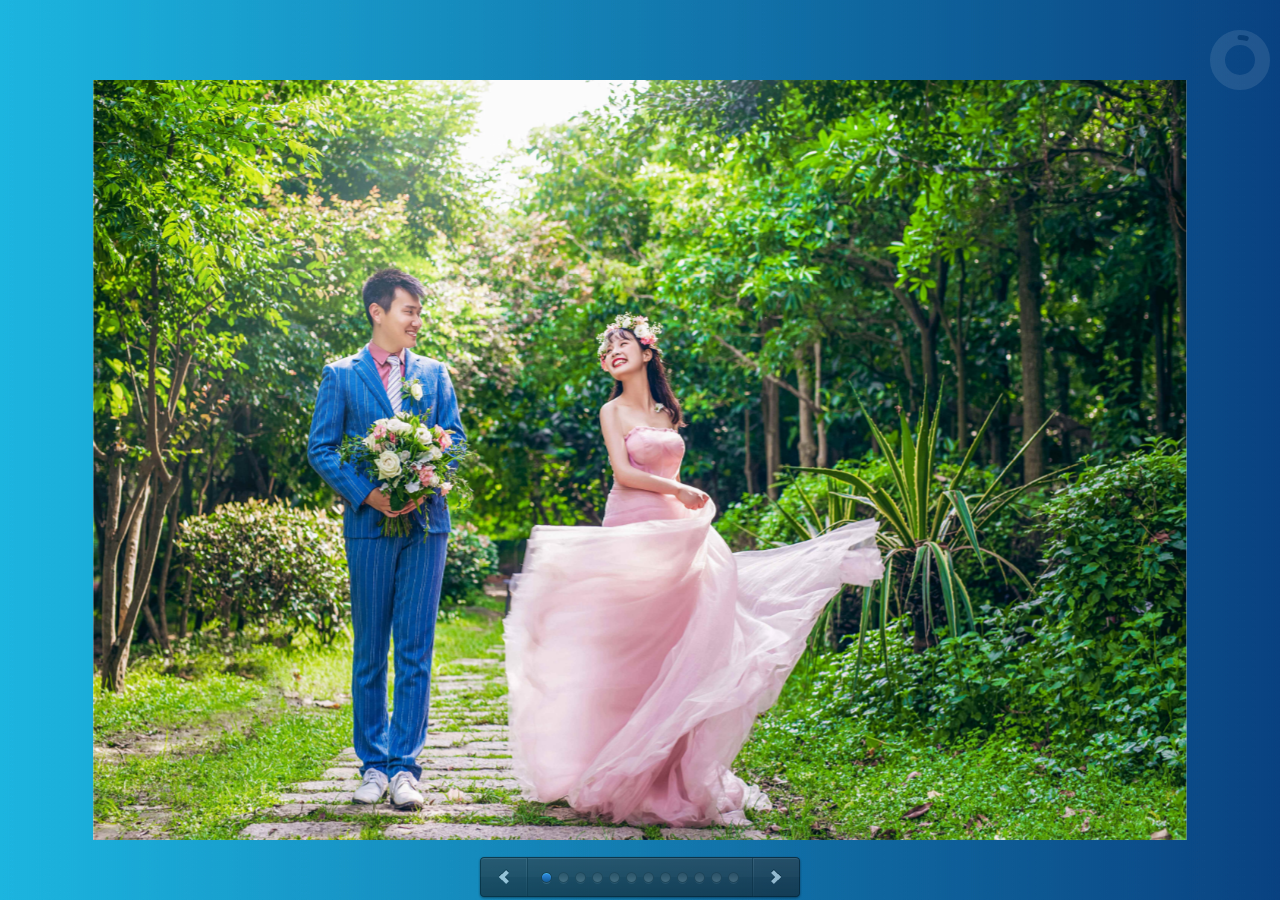
==== index.html @ 18958f60 "finally" ====
<!DOCTYPE html PUBLIC "-//W3C//DTD XHTML 1.0 Transitional//EN" "http://www.w3.org/TR/xhtml1/DTD/xhtml1-transitional.dtd">
<html xmlns="http://www.w3.org/1999/xhtml">
<head>
<meta http-equiv="Content-Type" content="text/html; charset=utf-8" />
<meta name="viewport" content="width=device-width,initial-scale=1"/>
<meta http-equiv="X-UA-Compatible" content="IE=edge,chrome=1">
<title>sister</title>

</head>
<body>

<link rel="stylesheet" href="css/style.css" />

<script type="text/javascript" src="js/jquery-1.7.1.min.js"></script>
<script type="text/javascript" src="js/ipresenter.packed.js"></script>
<script type="text/javascript">
$(document).ready(function(){
	$('#ipresenter').iPresenter({
		animSpeed: 2000,
		timer: '360Bar',
		timerDiameter: 60,
		timerStroke: 5,
		timerPadding: 5,
		timerColor: '#000',
		timerBg: '#FFF',
		timerOpacity: 0.1,
		directionNav: false,
		controlNav: true
	});
});

</script>

<div class="container">
	<audio id="mp3" src="Marriage_d'amour.mp3" loop="loop" autoplay="autoplay" preload="metadata" type="audio/mp3">
		Your browser does not support the audio element.
	</audio>
	<div id="ipresenter">
		<div class="step" data-x="0" data-y="0" data-thumbnail="images/thumbs/01.jpg">
			<img src="images/photos/01.jpg" />
		</div>
		<div class="step" data-x="1500" data-y="0" data-rotatex="180" data-easing="easeInOutQuint" data-pausetime="5000" data-thumbnail="images/thumbs/02.jpg">
			<img src="images/photos/02.jpg" />
		</div>
		<div class="step" data-x="3000" data-y="0" data-rotatey="180" data-pausetime="5000" data-thumbnail="images/thumbs/03.jpg">
			<img src="images/photos/03.jpg" />
		</div>
		<div class="step" data-x="4500" data-y="0" data-rotatex="180" data-thumbnail="images/thumbs/04.jpg">
			<img src="images/photos/04.jpg" />
		</div>
		<div class="step" data-x="6000" data-y="0" data-rotate="180" data-thumbnail="images/thumbs/05.jpg">
			<img src="images/photos/05.jpg" />
		</div>
		<div class="step" data-x="7500" data-y="0" data-rotatey="180" data-thumbnail="images/thumbs/06.jpg">
			<img src="images/photos/06.jpg" />
		</div>
		<div class="step" data-x="9000" data-y="0" data-thumbnail="images/thumbs/07.jpg">
			<img src="images/photos/07.jpg" />
		</div>
		<div class="step" data-x="10500" data-y="0" data-rotate="80" data-thumbnail="images/thumbs/08.jpg">
			<img src="images/photos/08.jpg" />
		</div>
		<div class="step" data-x="12000" data-y="0" data-rotatex="180" data-thumbnail="images/thumbs/09.jpg">
			<img src="images/photos/09.jpg" />
		</div>
		<div class="step" data-x="13500" data-y="0" data-rotatey="180" data-scale="0.6" data-thumbnail="images/thumbs/10.jpg">
			<img src="images/photos/10.jpg" />
		</div>
		<div class="step" data-x="15000" data-y="0" data-rotatey="-180" data-thumbnail="images/thumbs/11.jpg">
			<img src="images/photos/11.jpg" />
		</div>
		<div class="step" data-x="16500" data-y="0" data-rotatey="180" data-thumbnail="images/thumbs/12.jpg">
			<img src="images/photos/12.jpg" />
		</div>
	</div>
</div>
</body>
</html>
---- css/style.css ----
@charset "utf-8";
*{
	margin:0px;
	padding:0px;
}

body{
	font-family:'PT Sans Narrow', Aller;background:url('../images/background.jpg');
}

h2{
	font-size:38px
}

p{
	line-height:150%;
	font-size:13pt;
}

a{
	color:#39f;
	text-decoration:none;
	outline:none;
	cursor:pointer;
}

a:hover{
	color:#C00;
	text-decoration:none;
}
div#mp3Btn{
	margin: 90px auto;
	width: 186px;
	height: 186px;
	background:url(images/voice_stop.png) no-repeat center bottom;
	background-size:cover;
}

div.container{
	position:relative;
	height:880px;
	width:100%;
	overflow:hidden;
	margin:auto;
	margin-top:20px;
	border-radius:5px;
}

div#ipresenter div#preloader{
	position:absolute;
	display:block;
	width:200px;
	height:6px;
	z-index:200;
	border:rgba(0,0,0,0.5) 1px solid;
	border-radius:4px;
	padding:1px;
	-webkit-transform:translate(-100px, 0px);
	-moz-transform:translate(-100px, 0px);
	-o-transform:translate(-100px, 0px);
	-ms-transform:translate(-100px, 0px);
	transform:translate(-100px, 0px);
	-webkit-box-shadow:0px 0px 8px rgba(0,0,0,0.5);
	-moz-box-shadow:0px 0px 8px rgba(0,0,0,0.5);
	-o-box-shadow:0px 0px 8px rgba(0,0,0,0.5);
	-ms-box-shadow:0px 0px 8px rgba(0,0,0,0.5);
	box-shadow:0px 0px 8px rgba(0,0,0,0.5);
}

div#ipresenter div#preloader div{
	display:block;
	width:0%;
	height:6px;
	background:rgba(0,0,0,0.5);
	border-radius:3px;
}

div#ipresenter div.step{
	display:block;
	text-align:center;
	z-index:10;
	background:#FFF;
	color:#000;
	padding:0px;
	box-shadow:0px 0px 0px rgba(0,0,0,0.2);
}

div#ipresenter div.step img{
	max-height:760px;
}

.ipresenter-controlNav{
	position:absolute;
	bottom:0px;
	left:50%;
	-webkit-transform:translate(-50%, 0%);
	-moz-transform:translate(-50%, 0%);
	-o-transform:translate(-50%, 0%);
	-ms-transform:translate(-50%, 0%);
	transform:translate(-50%, 0%);
	height:44px;
}

.ipresenter-controlNav a{
	text-indent:-9999px;
}

.ipresenter-controlNav a.ipresenter-controlPrevNav{
	float:left;
	width:50px;
	height:44px;
	background:url('../images/slider-controls.png') no-repeat;
}

.ipresenter-controlNav a.ipresenter-controlNextNav{
	float:left;
	width:50px;
	height:44px;
	background:url('../images/slider-controls.png') no-repeat -50px 0px;
}

.ipresenter-controlNav div.ipresenter-items{
	float:left;
	padding:0px 10px 0px 10px;
	height:44px;
	background:url('../images/nav-bg.png');
}

.ipresenter-controlNav div.ipresenter-items ul{
	list-style:none;
}

.ipresenter-controlNav div.ipresenter-items ul li{
	float:left;
	position:relative;
}

.ipresenter-controlNav a.ipresenter-control{
	padding:0px;
	float:left;
	width:11px;
	height:12px;
	background:url('../images/bullets.png') no-repeat;
	margin:3px;
	margin-top:16px;
	line-height:0px;
}

.ipresenter-controlNav a.ipresenter-control.active{
	background-position:0px -12px;
}

.ipresenter-controlNav div.ipresenter-items div.ipresenter-tooltip{
	display:none;
	position:absolute;
	background:url('../images/tooltip.png') no-repeat;
	width:124px;
	height:90px;
	bottom:30px;
	left:-64px;
	padding:10px;
	z-index:100;
}

.ipresenter-controlNav div.ipresenter-items div.ipresenter-tooltip div{
	display:block;
	width:124px;
	height:84px;
	overflow:hidden;
	border-radius:2px;
}

.ipresenter-controlNav div.ipresenter-items div.ipresenter-tooltip img{
	display:block;
	width:124px;
}
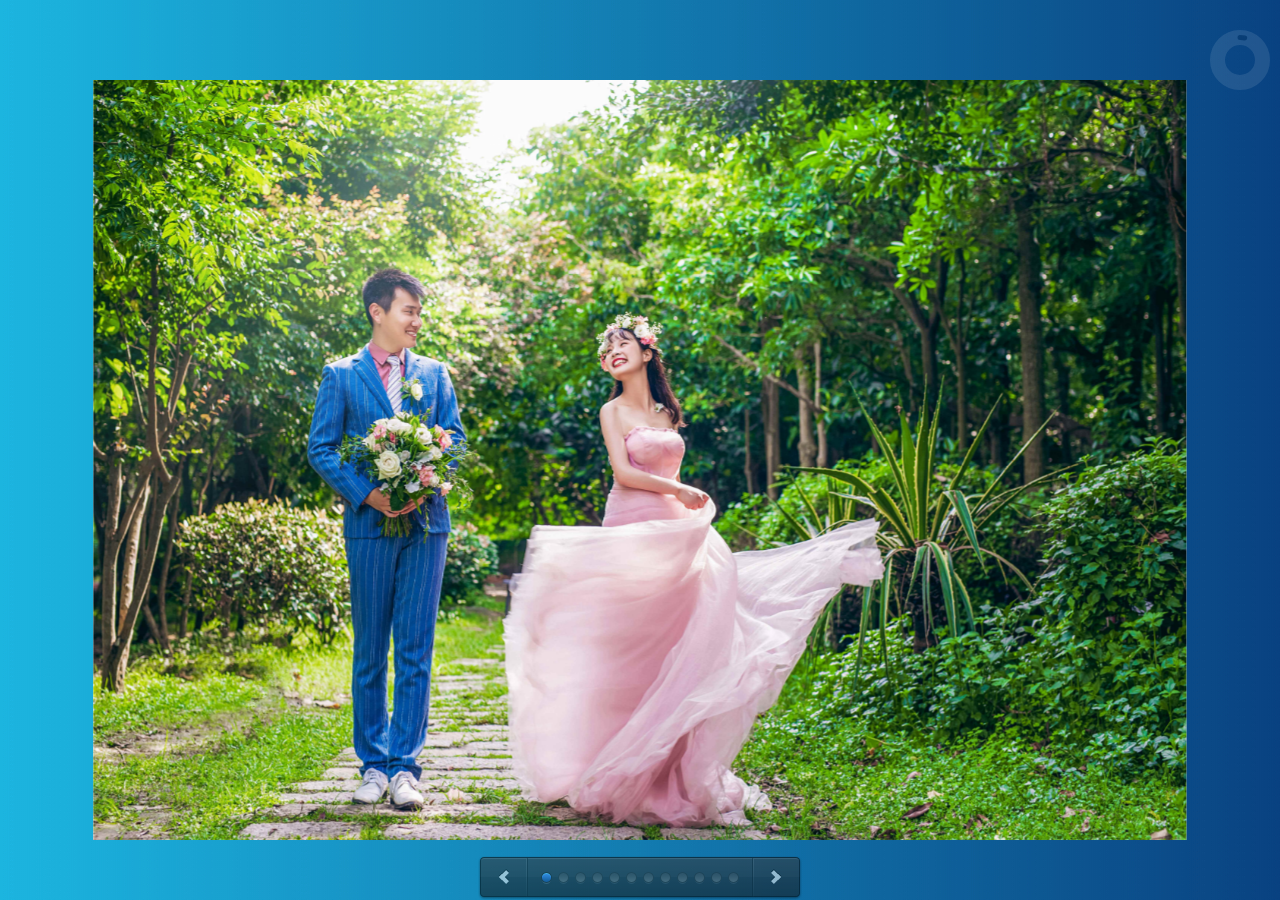
==== commit 2b600c69: "finally" ====
--- a/index.html
+++ b/index.html
@@ -32,7 +32,7 @@
 </script>
 
 <div class="container">
-	<audio id="mp3" src="Marriage_d'amour.mp3" loop="loop" autoplay="autoplay" preload="metadata" type="audio/mp3">
+	<audio id="mp3" src="Marriage_d'amour.mp3" loop="loop" autoplay="autoplay" preload="metadata" >
 		Your browser does not support the audio element.
 	</audio>
 	<div id="ipresenter">
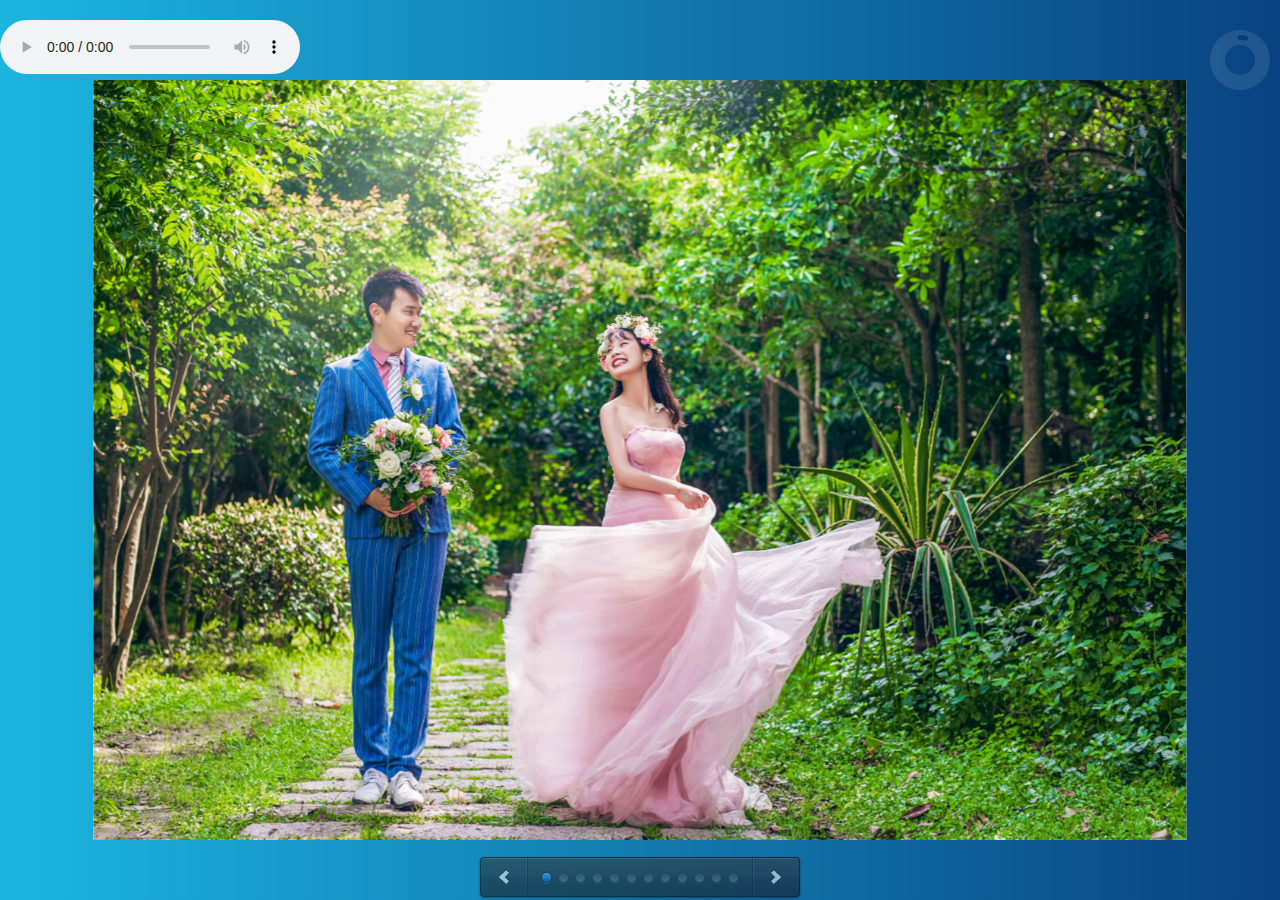
==== commit 72f00bfe: "finally" ====
--- a/index.html
+++ b/index.html
@@ -32,8 +32,10 @@
 </script>
 
 <div class="container">
-	<audio id="mp3" src="Marriage_d'amour.mp3" loop="loop" autoplay="autoplay" preload="metadata" >
-		Your browser does not support the audio element.
+	<audio controls="controls" height="100" width="100" loop="loop" autoplay="autoplay" preload="metadata">
+		<source src="Marriage_d'amour.mp3" type="audio/mp3" />
+		<source src="Marriage_d'amour.ogg" type="audio/ogg" />
+		<embed height="58" width="108" src="Marriage_d'amour.mp3" />
 	</audio>
 	<div id="ipresenter">
 		<div class="step" data-x="0" data-y="0" data-thumbnail="images/thumbs/01.jpg">
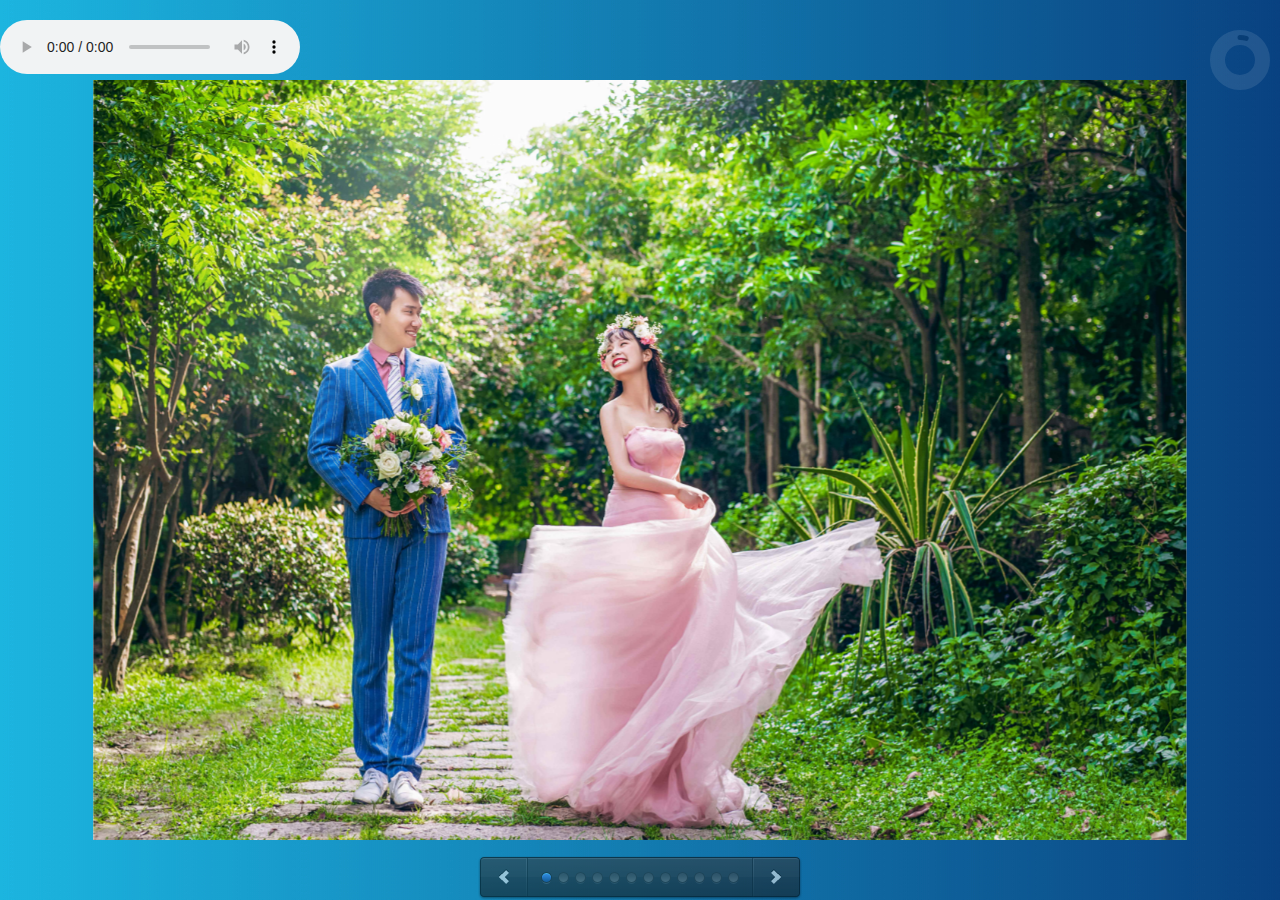
==== commit 9406a335: "finally" ====
--- a/index.html
+++ b/index.html
@@ -28,13 +28,13 @@
 		controlNav: true
 	});
 });
-
 </script>
 
 <div class="container">
-	<audio controls="controls" height="100" width="100" loop="loop" autoplay="autoplay" preload="metadata">
+	<audio controls="controls" loop="loop" autoplay="autoplay" preload="metadata">
 		<source src="Marriage_d'amour.mp3" type="audio/mp3" />
 		<source src="Marriage_d'amour.ogg" type="audio/ogg" />
+		<source src="Marriage_d'amour.wav" type="audio/ogg" />
 		<embed height="58" width="108" src="Marriage_d'amour.mp3" />
 	</audio>
 	<div id="ipresenter">
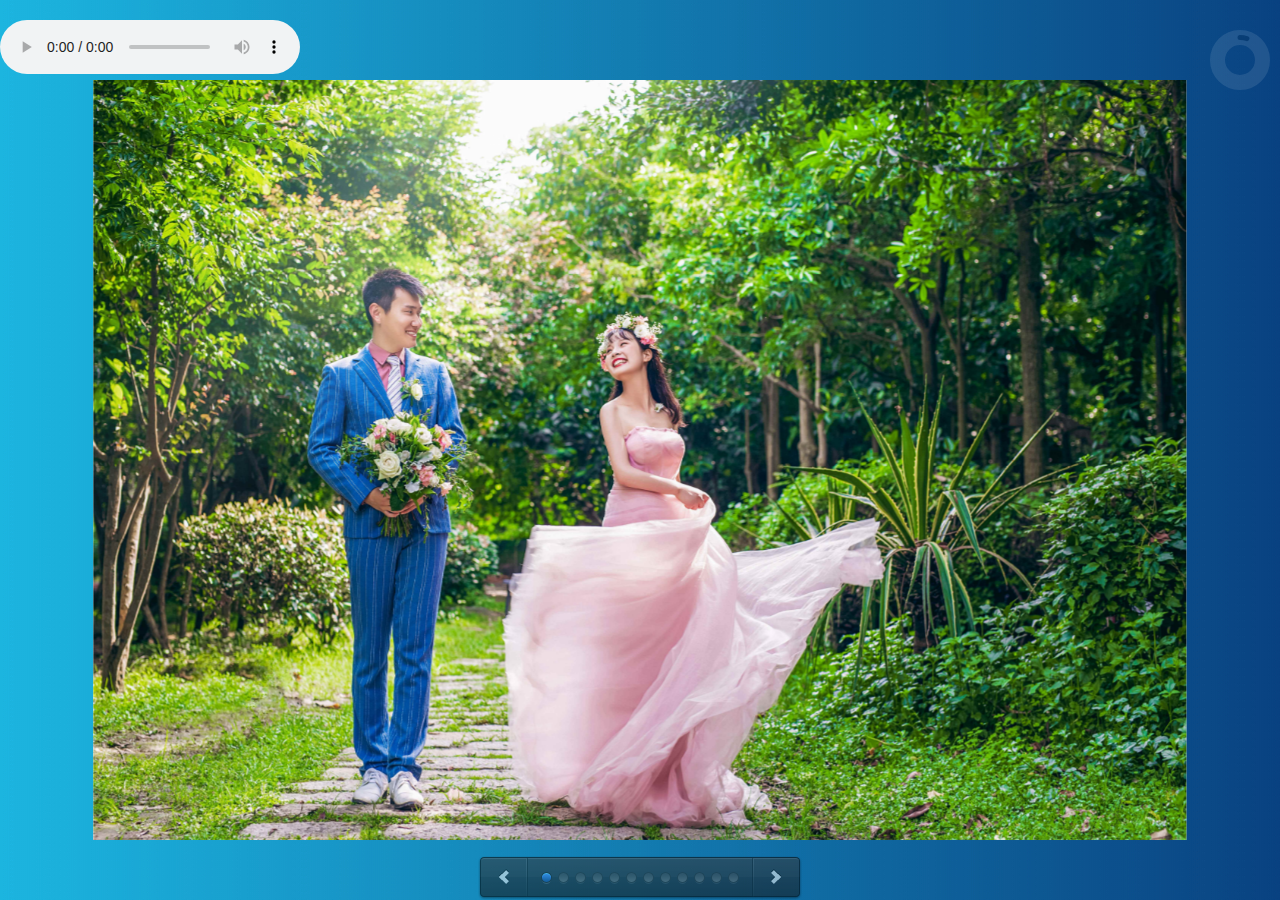
==== commit 964b7ca8: "update" ====
--- a/index.html
+++ b/index.html
@@ -1,6 +1,7 @@
 <!DOCTYPE html PUBLIC "-//W3C//DTD XHTML 1.0 Transitional//EN" "http://www.w3.org/TR/xhtml1/DTD/xhtml1-transitional.dtd">
 <html xmlns="http://www.w3.org/1999/xhtml">
 <head>
+<meta name="viewport" content="width=device-width, initial-scale=1.0, minimum-scale=0.2, maximum-scale=2.0, user-scalable=yes" />
 <meta http-equiv="Content-Type" content="text/html; charset=utf-8" />
 <meta name="viewport" content="width=device-width,initial-scale=1"/>
 <meta http-equiv="X-UA-Compatible" content="IE=edge,chrome=1">
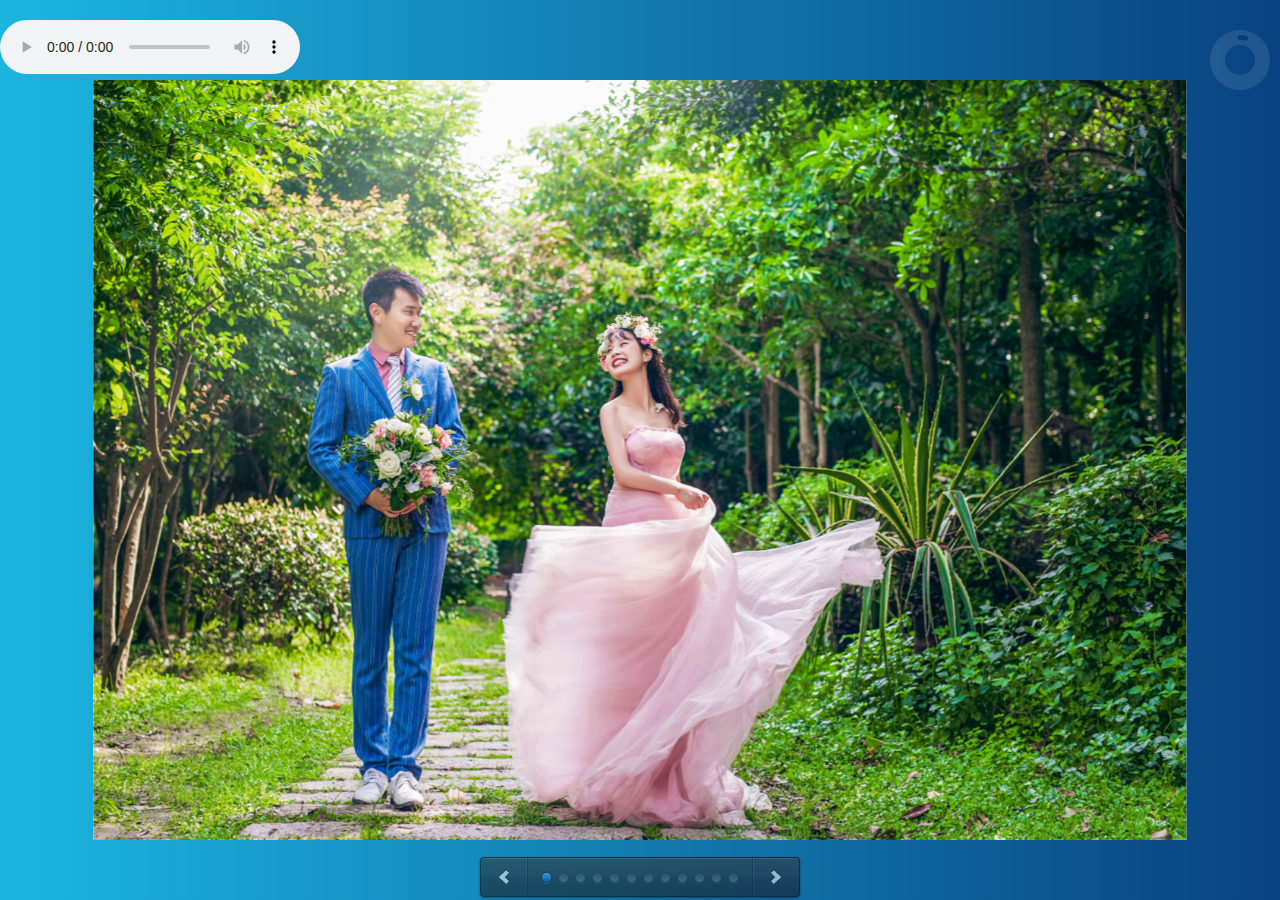
==== commit 3bc77965: "zoom" ====
--- a/index.html
+++ b/index.html
@@ -3,7 +3,6 @@
 <head>
 <meta name="viewport" content="width=device-width, initial-scale=1.0, minimum-scale=0.2, maximum-scale=2.0, user-scalable=yes" />
 <meta http-equiv="Content-Type" content="text/html; charset=utf-8" />
-<meta name="viewport" content="width=device-width,initial-scale=1"/>
 <meta http-equiv="X-UA-Compatible" content="IE=edge,chrome=1">
 <title>sister</title>
 
